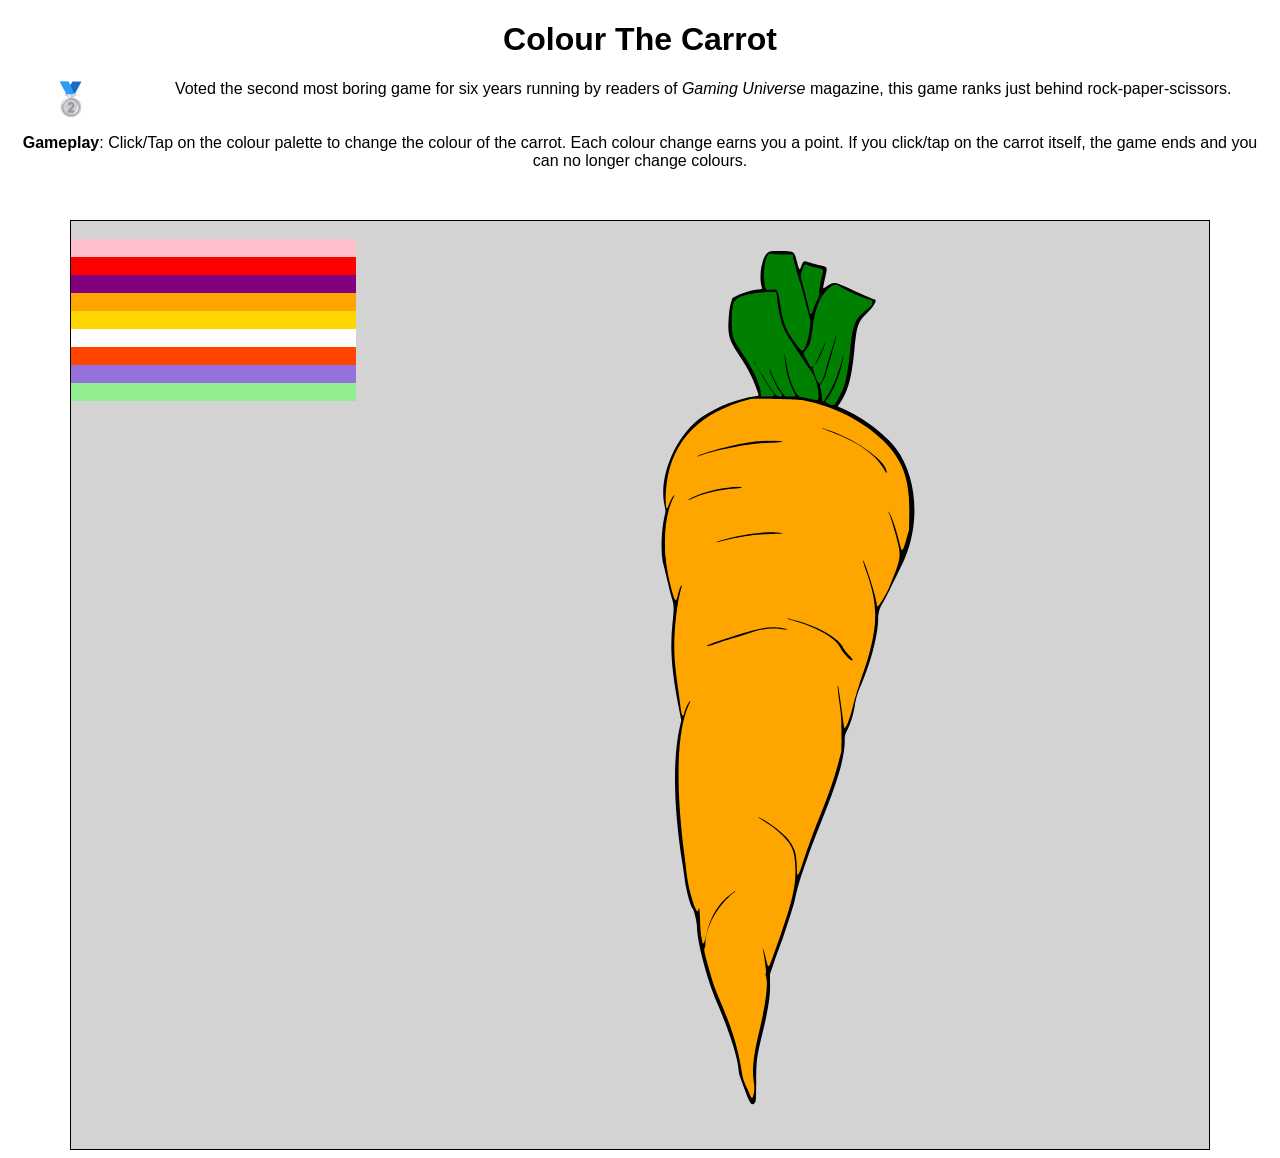
==== ColourTheCarrot/index.html @ d55a32eb "Create index.html" ====
<!DOCTYPE html>
<html lang="en">
<head>
   <meta charset="utf-8" />
   <meta name="viewport" content="width=device-width, initial-scale=1.0" />
   <style>
      body { font-family: 'Lucida Sans', 'Lucida Sans Regular', 'Lucida Grande', 'Lucida Sans Unicode', Geneva, Verdana, sans-serif; text-align: center; }
   </style>
</head>
<body>
   <!-- A dumb game demonstrating the use of:
   (1) JavaScript classes
   (2) Static methods and members in classes
   (3) querySelectorAll to select multiple elements
   (4) Applying addEventListener and removeEventListener to multiple elements
   (5) Setting attributes via setAttribute
   (6) flexboxes arranged vertically as well as horizontally
      mano@cs.auckland.ac.nz.
         -->
   <h1>Colour The Carrot</h1>
   <div style="display: flex;">
      <div style="flex-basis: 10%; font-size: xx-large;">
         🥈
      </div>
      <div style="flex-basis: 90%;">
         Voted the second most boring game for six years running by readers of
         <em>Gaming Universe</em> magazine, this game ranks just behind rock-paper-scissors.
      </div>
   </div>
   <p>
      <b>Gameplay</b>: Click/Tap on the colour palette to change the colour of the carrot.
      Each colour change earns you a point. If you click/tap on the carrot itself,
      the game ends and you can no longer change colours.
   </p>
   <div style="visibility: hidden; color: blue; font-weight: bolder;">
      <p id="the-last-word">
         Great, thanks for playing the game.
      </p>
   </div>
   <div style="border: 1px solid black; background-color: lightgray; width: 90%; margin-left: auto; margin-right: auto;">
      <div style="display: flex;">
         <div style="flex-basis: 50%;">
            <div style="width: 50%; display: flex; flex-direction: column;">
               <div style="flex-basis: 50%;">
                  &nbsp;
               </div>
               <div class="colour-palette" style="flex-basis: 50%; background-color: pink;">
                  &nbsp;
               </div>
               <div class="colour-palette" style="flex-basis: 50%; background-color: red;">
                  &nbsp;
               </div>
               <div class="colour-palette" style="flex-basis: 50%; background-color: purple;">
                  &nbsp;
               </div>
               <div class="colour-palette" style="flex-basis: 50%; background-color: orange;">
                  &nbsp;
               </div>
               <div class="colour-palette" style="flex-basis: 50%; background-color: gold;">
                  &nbsp;
               </div>
               <div class="colour-palette" style="flex-basis: 50%; background-color: white;">
                  &nbsp;
               </div>
               <div class="colour-palette" style="flex-basis: 50%; background-color: orangered;">
                  &nbsp;
               </div>
               <div class="colour-palette" style="flex-basis: 50%; background-color: mediumpurple;">
                  &nbsp;
               </div>
               <div class="colour-palette" style="flex-basis: 50%; background-color: lightgreen;">
                  &nbsp;
               </div>
            </div>
         </div>
         <div style="flex-basis: 50%;">
            <div id="carrot-image" style="width: 50%;">
               <svg xmlns="http://www.w3.org/2000/svg" viewBox="0 0 400 1300">
                  <path id="carrot-outline" fill="black" d="M180.411 43.833 C 171.473 49.452,166.340 78.169,171.490 93.750 C 172.138 95.713,171.887 96.000,169.524 96.000 C 162.699 96.000,146.387 100.278,138.400 104.163 L 130.004 108.247 127.889 114.873 C 126.458 119.358,125.436 126.459,124.728 136.842 C 123.093 160.810,124.986 167.313,140.270 190.223 C 153.016 209.329,160.925 225.487,166.678 244.174 C 167.095 245.529,166.269 245.969,162.347 246.479 C 138.598 249.567,110.032 260.503,88.500 274.751 C 51.167 299.454,25.258 359.535,34.496 399.982 C 36.156 407.250,36.172 408.290,34.723 414.162 C 29.775 434.214,28.826 469.181,32.855 483.000 C 34.058 487.125,36.823 498.343,39.000 507.930 C 41.176 517.516,43.957 528.316,45.180 531.930 C 47.858 539.845,47.940 545.314,45.686 565.890 C 41.833 601.061,44.453 633.913,55.582 689.979 L 58.059 702.458 56.084 710.979 C 45.734 755.641,47.120 825.625,59.938 905.500 C 60.997 912.100,62.371 921.775,62.992 927.000 C 64.582 940.389,71.476 965.293,74.066 967.007 C 75.589 968.015,80.000 986.015,80.000 991.222 C 80.000 1012.337,93.691 1065.085,107.714 1098.000 C 125.637 1140.067,137.190 1175.721,138.449 1192.848 C 138.682 1196.012,139.527 1200.378,140.327 1202.550 C 141.127 1204.723,144.232 1213.329,147.227 1221.676 C 154.518 1241.991,156.822 1245.035,161.429 1240.429 C 163.304 1238.553,163.333 1238.078,163.475 1207.500 C 163.600 1180.688,164.305 1175.530,172.496 1141.500 C 180.493 1108.275,183.098 1091.548,182.931 1074.500 L 182.785 1059.500 188.273 1043.500 C 191.291 1034.700,195.110 1024.125,196.759 1020.000 C 201.215 1008.849,215.547 964.623,217.497 956.000 C 221.804 936.965,223.602 930.462,228.556 916.000 C 238.511 886.944,244.226 871.515,253.189 849.500 C 278.381 787.620,288.000 754.726,288.000 730.458 C 288.000 724.281,288.480 722.106,290.909 717.280 C 296.472 706.224,299.690 696.026,302.039 682.000 C 303.967 670.486,306.007 663.732,310.947 652.500 C 324.821 620.957,334.990 581.308,335.005 558.699 C 335.009 551.825,337.587 542.773,340.666 538.822 C 343.238 535.521,367.255 486.939,372.516 474.396 C 394.401 422.218,389.298 358.995,360.052 319.962 C 345.229 300.179,314.642 277.145,286.348 264.457 L 278.195 260.801 280.694 257.151 C 292.633 239.712,297.279 222.910,301.528 181.805 C 305.271 145.587,306.243 142.786,319.787 129.184 C 330.817 118.107,334.534 110.000,328.584 110.000 C 327.825 110.000,324.484 108.650,321.159 107.000 C 317.833 105.350,314.825 104.000,314.475 104.000 C 314.124 104.000,305.468 100.127,295.239 95.392 C 273.865 85.500,272.576 85.343,263.318 91.489 C 256.622 95.935,256.887 96.241,258.985 86.500 C 264.279 61.920,265.546 65.268,249.500 61.434 C 243.450 59.988,237.026 58.193,235.225 57.444 C 230.630 55.532,229.501 56.312,226.938 63.165 C 224.317 70.175,224.295 70.152,220.475 56.250 C 216.626 42.244,217.128 42.567,198.645 42.195 C 185.062 41.922,183.181 42.091,180.411 43.833 M199.451 48.000 L 213.738 48.000 214.312 51.533 C 214.985 55.681,221.196 78.239,224.628 89.000 C 225.944 93.125,229.304 105.489,232.095 116.475 C 234.886 127.461,237.535 137.136,237.981 137.975 C 239.712 141.233,235.497 169.136,232.327 175.401 C 228.472 183.018,228.560 183.053,219.316 170.216 C 205.840 151.502,201.955 141.427,197.986 114.909 C 195.046 95.258,194.760 94.794,185.955 95.310 C 177.564 95.803,177.373 95.623,175.964 85.923 C 173.650 69.987,178.549 45.462,183.656 47.422 C 184.485 47.740,191.593 48.000,199.451 48.000 M245.000 66.093 C 247.475 66.641,251.114 67.517,253.086 68.039 L 256.671 68.989 254.346 78.244 C 253.068 83.335,251.719 91.550,251.350 96.500 C 250.806 103.777,250.061 106.744,247.455 112.000 C 245.683 115.575,243.435 121.200,242.460 124.500 C 240.413 131.426,240.979 132.503,236.415 113.000 C 234.935 106.675,232.182 96.134,230.297 89.575 C 226.712 77.096,226.706 76.533,230.078 67.521 L 232.098 62.123 236.299 63.610 C 238.609 64.427,242.525 65.544,245.000 66.093 M279.846 92.877 C 287.194 98.072,314.099 110.178,321.299 111.528 C 329.206 113.012,328.091 115.119,312.156 128.825 C 300.451 138.891,297.914 147.307,293.484 190.762 C 290.753 217.556,287.717 229.489,279.389 246.172 C 273.089 258.792,273.321 258.599,266.978 256.493 C 262.380 254.966,260.873 253.655,262.770 252.833 C 267.300 250.872,279.784 223.720,283.844 207.000 C 288.188 189.106,291.107 167.583,288.715 171.083 C 288.559 171.312,286.123 180.801,283.302 192.168 C 277.796 214.358,271.364 231.084,264.289 241.612 C 262.205 244.713,259.713 248.656,258.752 250.375 L 257.003 253.500 257.002 247.428 C 257.001 244.089,256.307 239.323,255.460 236.838 L 253.921 232.319 257.221 227.409 C 260.735 222.180,261.140 221.101,266.566 202.500 C 275.050 173.416,280.417 148.992,278.322 149.005 C 277.870 149.008,276.431 152.945,275.124 157.755 C 273.817 162.565,270.718 173.025,268.237 181.000 C 265.756 188.975,262.476 200.325,260.949 206.223 C 258.413 216.013,253.471 228.879,252.621 227.902 C 252.429 227.681,250.378 223.149,248.063 217.832 L 243.854 208.164 247.509 202.850 C 254.843 192.189,262.495 173.211,264.988 159.500 C 265.588 156.200,266.295 152.488,266.558 151.250 C 266.822 150.012,266.580 149.000,266.019 149.000 C 265.459 149.000,265.000 149.604,265.000 150.343 C 265.000 156.528,249.803 193.850,243.921 202.110 L 241.762 205.143 237.568 197.822 C 235.261 193.795,232.760 189.534,232.011 188.353 C 230.767 186.394,230.998 185.809,234.656 181.654 C 239.799 175.811,241.653 169.895,243.597 153.132 C 248.203 113.398,266.307 83.305,279.846 92.877 M191.475 107.250 C 194.245 133.032,199.047 150.864,206.255 162.141 C 212.448 171.830,236.225 207.577,240.788 214.060 C 247.018 222.909,253.414 251.000,249.199 251.000 C 248.759 251.000,244.371 250.110,239.449 249.022 C 234.527 247.934,229.303 247.034,227.839 247.022 C 220.932 246.965,211.871 227.004,207.426 202.051 C 204.423 185.189,203.019 178.423,201.502 173.500 C 200.031 168.724,199.986 168.680,200.482 172.500 C 200.768 174.700,201.480 182.125,202.063 189.000 C 203.929 210.966,208.108 228.169,214.391 239.750 L 217.782 246.000 211.476 246.000 L 205.170 246.000 201.181 240.990 C 194.907 233.110,175.000 191.028,175.000 185.644 C 175.000 184.740,174.593 184.000,174.095 184.000 C 173.130 184.000,178.139 201.721,182.593 214.068 C 186.471 224.820,191.708 235.464,195.679 240.666 C 199.577 245.773,199.507 246.459,195.204 245.307 C 188.204 243.433,163.192 202.240,148.872 169.000 C 142.941 155.232,141.727 153.760,144.624 163.846 C 149.826 181.962,168.579 218.223,183.058 238.163 C 188.644 245.856,188.550 246.000,177.918 246.000 L 171.000 246.000 171.000 242.318 C 171.000 230.476,161.163 208.781,145.320 185.687 C 131.098 164.954,129.673 160.366,130.239 137.117 C 130.499 126.464,131.161 118.235,131.915 116.300 C 135.021 108.323,157.542 101.294,180.652 101.090 L 190.804 101.000 191.475 107.250 M229.974 253.369 C 287.989 264.436,342.022 299.441,363.932 340.153 C 380.565 371.059,383.033 425.725,369.388 461.000 C 369.069 461.825,367.943 459.125,366.887 455.000 C 356.292 413.643,351.626 404.550,336.684 396.147 L 332.500 393.795 335.500 396.365 C 347.839 406.934,350.173 411.460,358.062 440.128 C 366.981 472.540,367.183 470.805,349.428 514.415 C 344.419 526.716,334.545 541.996,334.185 538.000 C 333.160 526.597,312.741 465.408,308.570 461.237 C 306.146 458.812,307.958 465.774,316.251 490.736 C 332.267 538.941,333.617 559.780,323.331 600.000 C 318.995 616.951,317.346 622.246,307.446 651.000 C 304.889 658.425,300.828 672.297,298.420 681.827 C 294.371 697.855,289.418 711.751,288.191 710.524 C 287.906 710.239,287.098 705.168,286.395 699.253 C 282.876 669.659,279.109 647.967,277.500 648.029 C 276.077 648.083,276.751 658.372,279.593 680.000 C 282.790 704.318,283.609 717.814,282.144 722.016 C 281.316 724.392,281.302 725.659,282.093 726.612 C 286.982 732.503,272.376 787.250,254.512 830.000 C 245.658 851.187,238.596 870.079,230.401 894.500 C 223.287 915.703,222.000 918.817,221.931 915.000 C 221.459 889.168,219.669 882.423,209.831 869.393 C 201.232 858.003,175.432 839.592,160.873 834.455 C 155.546 832.576,155.113 834.342,160.253 836.985 C 190.011 852.288,213.542 876.102,215.920 893.322 C 220.291 924.978,216.467 947.316,197.487 1001.000 C 193.307 1012.825,188.088 1027.675,185.890 1034.000 C 183.691 1040.325,181.637 1046.175,181.324 1047.000 C 181.011 1047.825,179.739 1043.775,178.498 1038.000 C 175.861 1025.728,173.533 1019.552,171.920 1020.549 C 171.235 1020.973,171.052 1022.461,171.449 1024.371 C 173.028 1031.962,176.929 1056.404,176.613 1056.720 C 176.421 1056.913,173.617 1052.229,170.382 1046.311 C 156.159 1020.296,146.236 1011.869,128.278 1010.554 C 120.638 1009.995,118.993 1011.557,126.249 1012.481 C 139.315 1014.145,143.004 1015.826,150.607 1023.580 C 157.408 1030.517,170.375 1050.007,175.073 1060.353 C 179.743 1070.637,176.889 1096.458,166.161 1141.000 C 159.187 1169.952,157.691 1181.196,158.508 1198.500 C 159.807 1226.012,159.030 1237.971,156.467 1229.896 C 156.064 1228.627,153.500 1222.845,150.768 1217.045 C 146.924 1208.886,145.465 1204.350,144.318 1197.000 C 138.862 1162.026,131.263 1136.926,113.739 1096.000 C 105.422 1076.576,102.403 1067.649,95.519 1042.133 C 92.154 1029.664,91.139 1024.461,91.917 1023.683 C 92.512 1023.088,93.004 1020.778,93.009 1018.550 C 93.070 992.370,112.695 959.253,138.250 942.209 C 144.895 937.776,145.643 936.976,144.347 935.680 C 142.733 934.067,124.017 947.179,116.385 955.269 C 103.420 969.013,97.636 980.277,92.391 1002.000 C 90.598 1009.425,89.102 1015.202,89.066 1014.838 C 89.030 1014.474,88.281 1010.649,87.402 1006.338 C 86.414 1001.491,85.709 992.204,85.555 982.000 C 85.323 966.677,85.173 965.500,83.448 965.500 C 82.309 965.500,81.370 966.432,81.021 967.910 C 79.631 973.801,69.070 937.255,66.945 919.197 C 65.864 910.014,64.299 897.243,63.466 890.817 C 50.517 790.912,52.890 717.074,70.236 680.186 C 71.869 676.713,72.912 673.579,72.555 673.221 C 70.452 671.119,64.068 680.678,61.851 689.250 C 60.053 696.199,59.429 695.211,58.063 683.250 C 57.387 677.337,56.197 668.119,55.418 662.764 C 46.617 602.253,47.602 558.273,58.645 518.787 C 60.441 512.364,59.902 508.651,57.525 511.072 C 55.840 512.789,51.000 526.923,51.000 530.126 C 51.000 545.206,37.594 490.245,35.968 468.500 C 34.179 444.580,40.716 403.149,48.466 389.282 C 50.516 385.614,50.671 384.811,49.419 384.331 C 47.192 383.476,44.524 386.421,41.744 392.803 C 40.379 395.936,38.866 399.400,38.381 400.500 C 33.907 410.655,38.524 363.159,43.436 348.500 C 61.425 294.820,92.276 268.156,155.500 251.644 C 160.447 250.352,221.582 251.768,229.974 253.369 M227.624 285.800 C 227.352 286.240,231.763 287.335,237.427 288.234 C 261.876 292.112,311.051 315.600,327.706 331.355 C 333.987 337.295,343.000 349.323,343.000 351.763 C 343.000 352.210,344.346 354.134,345.991 356.038 L 348.982 359.500 348.382 355.000 C 345.772 335.408,311.095 309.285,266.131 293.038 C 246.733 286.029,229.486 282.787,227.624 285.800 M160.941 309.009 C 134.069 312.076,88.417 324.293,77.077 331.452 C 71.363 335.058,71.999 336.371,78.250 333.874 C 95.682 326.911,97.211 326.507,138.500 317.957 C 155.714 314.392,198.224 310.767,205.185 312.270 C 207.359 312.740,206.997 310.228,204.791 309.538 C 201.241 308.428,169.396 308.044,160.941 309.009 M119.226 374.518 C 93.111 378.121,68.027 387.544,58.053 397.497 C 54.131 401.411,56.403 401.507,62.691 397.693 C 82.015 385.973,104.301 379.802,137.000 377.116 C 142.726 376.646,144.500 376.145,144.500 375.000 C 144.500 372.997,131.980 372.759,119.226 374.518 M169.000 437.016 C 141.468 439.762,94.752 451.738,91.585 456.863 C 91.282 457.353,94.514 456.729,98.767 455.476 C 131.963 445.699,158.363 441.534,187.249 441.516 C 209.743 441.501,215.225 441.053,210.250 439.636 C 200.807 436.946,181.804 435.739,169.000 437.016 M184.500 554.789 C 185.050 555.320,190.450 556.928,196.500 558.363 C 241.176 568.961,273.200 585.263,280.871 601.311 C 284.456 608.810,295.662 620.451,298.316 619.432 C 301.510 618.207,300.144 614.572,294.382 608.966 C 291.293 605.960,287.878 601.546,286.794 599.157 C 280.323 584.892,249.625 568.156,213.500 559.197 C 197.329 555.187,182.589 552.947,184.500 554.789 M175.000 571.063 C 170.875 571.575,162.325 573.546,156.000 575.443 C 149.675 577.340,138.875 580.506,132.000 582.478 C 116.837 586.829,93.987 594.876,92.200 596.494 C 88.036 600.265,93.983 600.294,104.768 596.555 C 110.671 594.509,122.025 590.832,130.000 588.384 C 137.975 585.935,149.915 582.170,156.533 580.017 C 172.416 574.850,183.527 573.438,196.876 574.890 C 208.949 576.204,219.879 576.287,216.000 575.036 C 203.973 571.157,187.274 569.539,175.000 571.063" />
                  <path id="carrot-body" fill="orange" d="M154.500 250.645 C 84.349 268.929,45.528 308.314,37.545 369.301 C 34.738 390.744,36.119 411.587,39.663 401.250 C 41.640 395.482,45.511 387.851,47.245 386.303 C 49.184 384.572,49.177 384.673,47.081 388.810 C 32.375 417.842,31.015 468.508,43.668 516.000 C 48.968 535.895,50.403 537.443,53.159 526.243 C 54.993 518.789,57.840 511.507,58.618 512.284 C 58.893 512.560,58.424 515.196,57.575 518.143 C 54.312 529.466,52.028 543.521,49.943 565.100 C 46.754 598.097,47.610 616.955,54.418 663.764 C 55.197 669.119,56.387 678.337,57.063 684.250 C 58.378 695.763,60.952 699.388,62.389 691.750 C 63.175 687.568,68.234 676.871,70.192 675.252 C 71.115 674.488,70.645 676.235,68.981 679.752 C 51.875 715.901,49.536 792.058,62.466 891.817 C 63.299 898.243,64.864 911.014,65.945 920.197 C 68.778 944.269,80.625 979.699,82.180 968.750 C 83.120 962.134,84.205 968.930,84.495 983.249 C 84.689 992.783,85.481 1002.740,86.412 1007.338 C 87.286 1011.649,88.000 1015.361,88.000 1015.588 C 88.000 1015.815,88.563 1015.999,89.250 1015.998 C 90.033 1015.996,91.538 1011.354,93.280 1003.563 C 98.844 978.679,110.435 959.530,127.498 947.033 C 133.877 942.362,136.563 940.933,132.000 944.639 C 108.594 963.649,92.068 993.661,92.009 1017.264 C 92.004 1019.334,91.464 1021.886,90.808 1022.936 C 89.829 1024.503,90.471 1028.027,94.406 1042.672 C 101.345 1068.499,104.354 1077.416,112.739 1097.000 C 130.263 1137.926,137.862 1163.026,143.318 1198.000 C 144.465 1205.350,145.924 1209.886,149.768 1218.045 C 152.500 1223.845,155.058 1229.608,155.453 1230.852 C 158.339 1239.945,162.278 1224.081,160.177 1211.827 C 157.286 1194.966,159.329 1174.538,167.163 1142.000 C 177.084 1100.787,180.683 1071.186,176.961 1061.398 C 176.209 1059.418,176.241 1058.469,177.080 1057.951 C 178.084 1057.330,174.560 1030.941,172.442 1023.220 C 172.183 1022.274,172.708 1023.075,173.608 1025.000 C 174.509 1026.925,176.199 1033.125,177.365 1038.777 C 180.102 1052.051,181.043 1051.766,186.522 1036.000 C 188.912 1029.125,194.291 1013.825,198.477 1002.000 C 217.499 948.266,221.423 924.934,216.920 892.322 C 214.897 877.668,202.641 863.025,179.434 847.534 C 166.026 838.584,163.927 836.976,168.997 839.539 C 182.442 846.335,202.253 861.680,208.831 870.393 C 218.643 883.389,220.469 890.236,220.924 915.750 C 221.073 924.084,223.431 920.156,229.347 901.720 C 235.916 881.247,245.435 855.378,254.081 834.500 C 263.943 810.688,273.760 782.292,278.631 763.491 L 283.292 745.500 283.358 722.000 C 283.415 701.646,283.060 695.901,280.712 679.088 C 278.342 662.123,277.350 650.408,278.544 653.500 C 279.057 654.827,283.756 686.618,285.491 700.500 C 286.247 706.550,286.896 711.612,286.933 711.750 C 288.370 717.102,294.134 703.752,299.420 682.827 C 301.828 673.297,305.889 659.425,308.446 652.000 C 318.346 623.246,319.995 617.951,324.331 601.000 C 334.194 562.433,332.932 535.182,319.480 496.250 C 315.940 486.006,313.187 477.480,313.362 477.304 C 315.310 475.357,333.000 530.927,333.000 538.992 C 333.000 540.896,333.511 542.000,334.393 542.000 C 336.046 542.000,346.995 523.847,350.428 515.415 C 368.314 471.483,368.214 472.374,359.057 439.105 C 355.667 426.788,352.008 414.976,350.926 412.855 C 348.515 408.129,349.077 407.771,351.763 412.323 C 355.370 418.436,360.910 435.589,365.634 455.273 C 368.304 466.397,369.557 465.425,374.370 448.497 L 378.350 434.500 378.755 411.874 C 379.613 364.033,370.023 336.917,342.541 309.474 C 315.018 281.990,272.739 260.348,230.974 252.366 C 222.587 250.762,159.496 249.343,154.500 250.645 M268.803 295.429 C 307.578 309.521,349.359 340.665,346.835 353.594 C 346.579 354.904,346.150 354.622,345.024 352.405 C 333.585 329.889,309.610 312.410,268.229 296.416 C 257.759 292.370,254.703 291.000,256.143 291.000 C 256.405 291.000,262.102 292.993,268.803 295.429 M199.000 309.892 C 204.194 310.751,196.467 311.457,170.379 312.507 C 152.169 313.240,102.343 323.129,87.098 329.036 C 83.027 330.614,80.102 331.504,80.598 331.015 C 85.342 326.337,139.096 312.495,161.941 310.069 C 171.671 309.035,193.197 308.933,199.000 309.892 M143.000 374.872 C 143.000 375.351,139.512 375.986,135.250 376.284 C 108.920 378.121,85.866 383.707,69.750 392.153 C 68.788 392.658,68.000 392.853,68.000 392.588 C 68.000 390.475,85.966 382.814,97.472 380.022 C 116.995 375.283,143.000 372.341,143.000 374.872 M200.000 438.794 C 202.912 439.251,196.911 439.702,183.000 440.072 C 160.369 440.675,140.494 443.551,117.272 449.584 C 105.337 452.685,103.159 452.608,113.500 449.450 C 145.513 439.673,179.174 435.526,200.000 438.794 M219.621 561.984 C 250.849 570.356,279.869 587.096,285.794 600.157 C 286.878 602.546,290.293 606.960,293.382 609.966 C 298.854 615.290,300.318 618.000,297.721 618.000 C 295.286 618.000,284.230 605.559,281.558 599.811 C 275.810 587.449,250.083 572.325,219.581 563.377 C 208.286 560.064,205.364 558.998,207.583 559.002 C 208.088 559.002,213.504 560.345,219.621 561.984 M203.319 573.162 C 210.790 574.764,208.430 575.009,197.044 573.812 C 183.272 572.365,171.456 573.838,155.613 578.977 C 148.951 581.138,138.100 584.529,131.500 586.512 C 124.900 588.496,114.550 591.860,108.500 593.988 C 95.874 598.429,94.179 598.849,94.003 597.579 C 93.835 596.366,113.913 589.079,131.500 583.970 C 139.200 581.733,150.675 578.349,157.000 576.449 C 174.649 571.147,189.131 570.119,203.319 573.162" />
                  <path id="carrot-leaves" fill="green" d="M179.644 48.144 C 175.532 54.428,173.149 73.733,174.920 86.413 C 176.393 96.960,176.832 97.396,185.196 96.618 C 193.769 95.822,194.049 96.279,196.986 115.909 C 200.934 142.287,204.888 152.530,218.536 171.724 C 227.148 183.836,228.146 184.390,231.741 179.056 C 235.994 172.745,241.453 141.584,239.082 137.154 C 238.581 136.216,235.886 126.461,233.095 115.475 C 230.304 104.489,226.944 92.125,225.628 88.000 C 222.196 77.239,215.985 54.681,215.312 50.533 L 214.738 47.000 200.994 47.000 C 193.435 47.000,185.886 46.727,184.218 46.394 C 181.757 45.901,180.895 46.231,179.644 48.144 M228.980 66.750 C 225.625 75.663,225.553 77.928,228.333 87.100 C 231.109 96.255,237.399 121.245,238.440 127.250 C 239.417 132.885,241.654 132.016,243.588 125.250 C 244.493 122.088,246.683 116.575,248.456 113.000 C 251.040 107.790,251.798 104.806,252.276 97.962 C 252.604 93.267,254.030 84.746,255.445 79.027 C 258.364 67.231,258.626 67.819,249.616 65.943 C 246.252 65.242,241.067 63.843,238.093 62.834 C 230.949 60.410,231.446 60.197,228.980 66.750 M264.694 95.250 C 252.750 106.388,245.837 124.184,242.597 152.132 C 240.669 168.756,238.794 174.817,233.832 180.454 C 228.996 185.948,229.000 186.013,234.999 196.096 C 237.749 200.718,240.165 204.950,240.369 205.500 C 240.596 206.113,241.660 205.971,243.119 205.132 C 244.981 204.063,245.227 204.052,244.250 205.082 C 241.982 207.473,249.672 229.000,252.794 229.000 C 254.714 229.000,258.823 219.349,261.647 208.206 C 263.000 202.868,266.090 192.200,268.514 184.500 C 270.938 176.800,273.468 168.262,274.136 165.526 C 274.804 162.790,275.507 161.020,275.698 161.594 C 276.217 163.151,266.560 199.376,260.793 217.500 C 260.093 219.700,257.998 223.750,256.137 226.500 C 252.821 231.400,252.779 231.590,254.071 236.000 C 254.796 238.475,255.563 243.537,255.777 247.250 C 256.201 254.636,257.516 255.833,260.000 251.096 C 260.825 249.523,263.205 245.702,265.289 242.605 C 271.161 233.879,278.521 215.902,282.954 199.456 C 287.507 182.569,287.421 186.967,282.827 206.000 C 278.795 222.700,266.315 249.866,261.770 251.833 C 257.455 253.701,268.830 260.431,273.362 258.691 C 275.163 258.000,284.910 239.015,287.321 231.500 C 290.315 222.170,292.901 207.188,295.032 186.813 C 299.420 144.864,301.292 139.785,317.423 126.057 C 326.963 117.938,327.515 117.187,326.607 113.570 C 326.171 111.834,325.066 111.047,322.342 110.536 C 315.103 109.178,288.218 97.089,280.846 91.877 C 275.817 88.322,271.058 89.316,264.694 95.250 M161.500 101.608 C 132.220 106.835,129.864 109.429,129.238 137.126 C 128.686 161.533,129.978 165.780,144.320 186.687 C 160.163 209.781,170.000 231.476,170.000 243.318 L 170.000 247.000 178.250 246.985 C 187.194 246.968,190.152 245.996,188.500 243.616 C 179.905 231.232,171.425 217.894,168.082 211.500 C 162.874 201.536,164.136 203.243,172.888 218.000 C 182.037 233.425,190.706 245.356,193.342 246.150 C 200.679 248.361,201.714 246.263,196.595 239.556 C 191.840 233.327,181.010 209.657,182.316 208.350 C 182.534 208.133,183.511 210.103,184.489 212.728 C 187.589 221.048,195.997 236.736,200.157 241.960 L 204.170 247.000 211.585 247.000 C 220.272 247.000,220.043 247.586,215.100 238.036 C 209.020 226.290,204.658 208.974,203.629 192.500 C 203.168 185.117,203.202 184.924,204.070 190.000 C 208.112 213.633,211.362 226.001,216.090 235.745 C 220.182 244.177,223.524 247.995,226.839 248.022 C 228.303 248.034,233.527 248.934,238.449 250.022 C 251.735 252.959,251.000 253.279,251.000 244.545 C 251.000 234.230,246.952 220.396,241.788 213.060 C 237.225 206.577,213.448 170.830,207.255 161.141 C 200.047 149.864,195.245 132.032,192.475 106.250 L 191.804 100.000 180.652 100.090 C 174.518 100.139,165.900 100.822,161.500 101.608 M258.018 179.221 C 254.775 187.465,247.567 201.532,246.133 202.418 C 245.719 202.674,247.710 198.297,250.557 192.692 C 253.405 187.086,256.795 179.713,258.091 176.306 C 259.386 172.900,260.633 170.300,260.861 170.528 C 261.089 170.756,259.810 174.668,258.018 179.221 M162.500 200.000 C 163.353 201.650,163.826 203.000,163.551 203.000 C 163.276 203.000,162.353 201.650,161.500 200.000 C 160.647 198.350,160.174 197.000,160.449 197.000 C 160.724 197.000,161.647 198.350,162.500 200.000" />
               </svg>
            </div>
         </div>
      </div>
   </div>
   <script>
      class Game {
         static points = 0;

         Setup() {
            const palette = document.querySelectorAll(".colour-palette");
            palette.forEach((elem) => elem.addEventListener("click", Game.ChangeCarrotColour));
            const carrot = document.querySelectorAll("#carrot-outline, #carrot-leaves, #carrot-body");
            carrot.forEach((elem) => elem.addEventListener("click", Game.StopGame));
         }

         static ChangeCarrotColour(event) {
            ++Game.points;
            const carrotBodyElem = document.getElementById("carrot-body")
            carrotBodyElem.setAttribute("fill", event.target.style.backgroundColor);
         }

         static StopGame() {
            const palette = document.querySelectorAll(".colour-palette");
            palette.forEach((elem) => elem.removeEventListener("click", Game.ChangeCarrotColour));
            const lastWordElem = document.getElementById("the-last-word");
            if (Game.points > 1) {
               lastWordElem.textContent = `Well done! You received ${Game.points} points.`;
            }
            lastWordElem.style.visibility = "visible";
         }
      }

      new Game().Setup();
   </script>
</body>
</html>
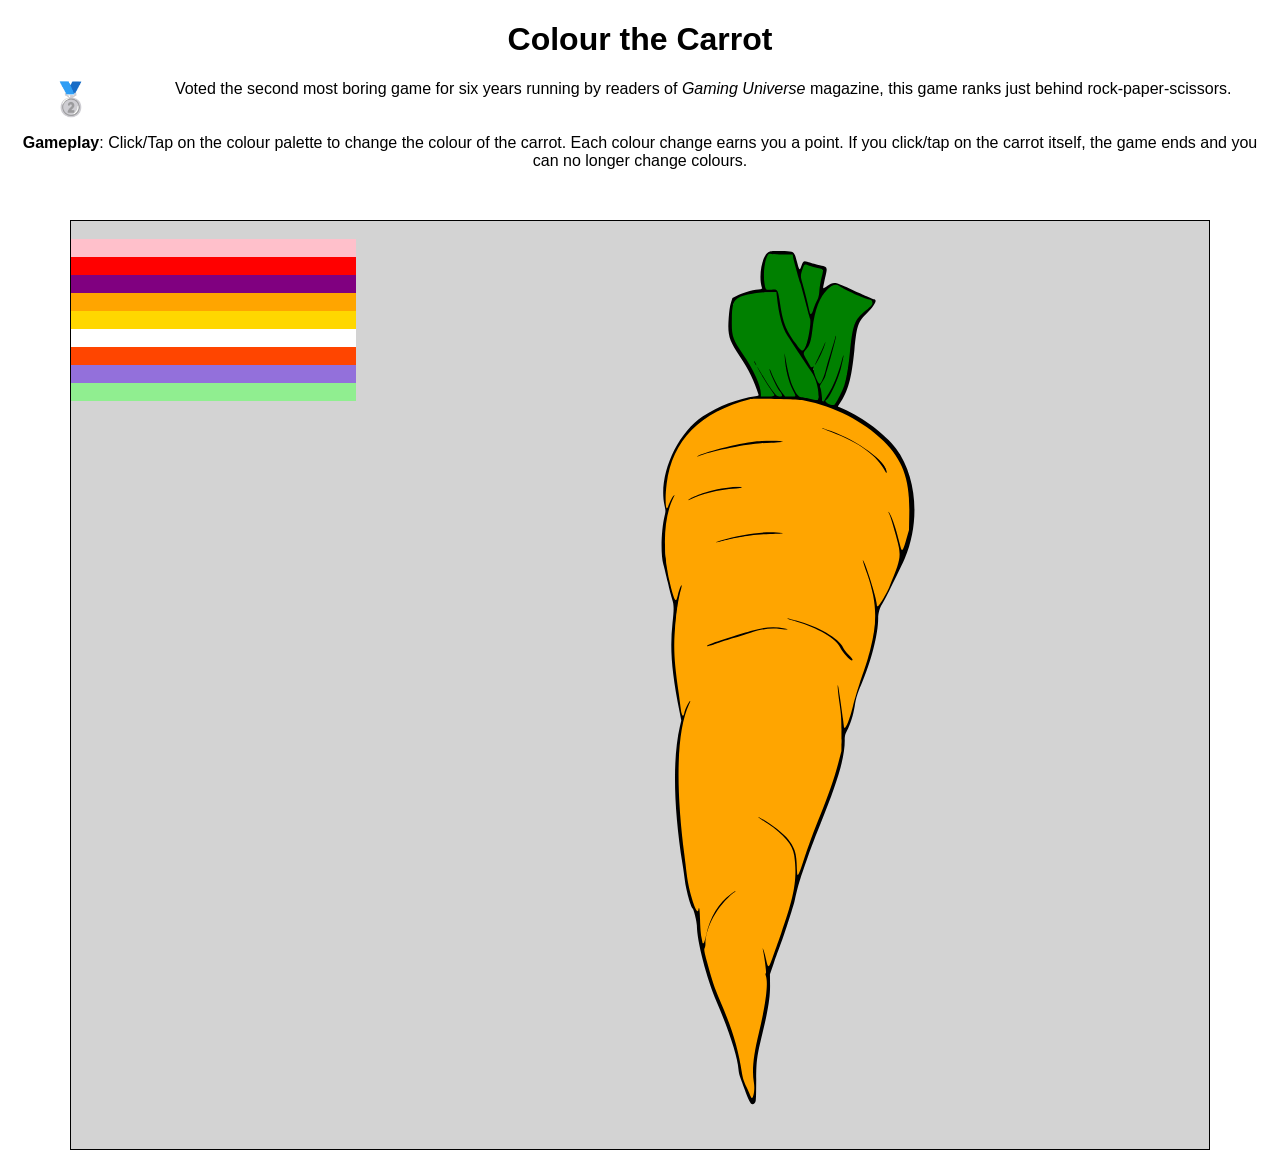
==== commit c6c7d80a: "Update index.html" ====
--- a/ColourTheCarrot/index.html
+++ b/ColourTheCarrot/index.html
@@ -3,6 +3,8 @@
 <head>
    <meta charset="utf-8" />
    <meta name="viewport" content="width=device-width, initial-scale=1.0" />
+   <link rel="icon" type="image/svg+xml" href="https://mano.nz/images/logo.svg" />
+   <title>Colour the Carrot</title>
    <style>
       body { font-family: 'Lucida Sans', 'Lucida Sans Regular', 'Lucida Grande', 'Lucida Sans Unicode', Geneva, Verdana, sans-serif; text-align: center; }
    </style>
@@ -17,7 +19,7 @@
    (6) flexboxes arranged vertically as well as horizontally
       mano@cs.auckland.ac.nz.
          -->
-   <h1>Colour The Carrot</h1>
+   <h1>Colour the Carrot</h1>
    <div style="display: flex;">
       <div style="flex-basis: 10%; font-size: xx-large;">
          🥈
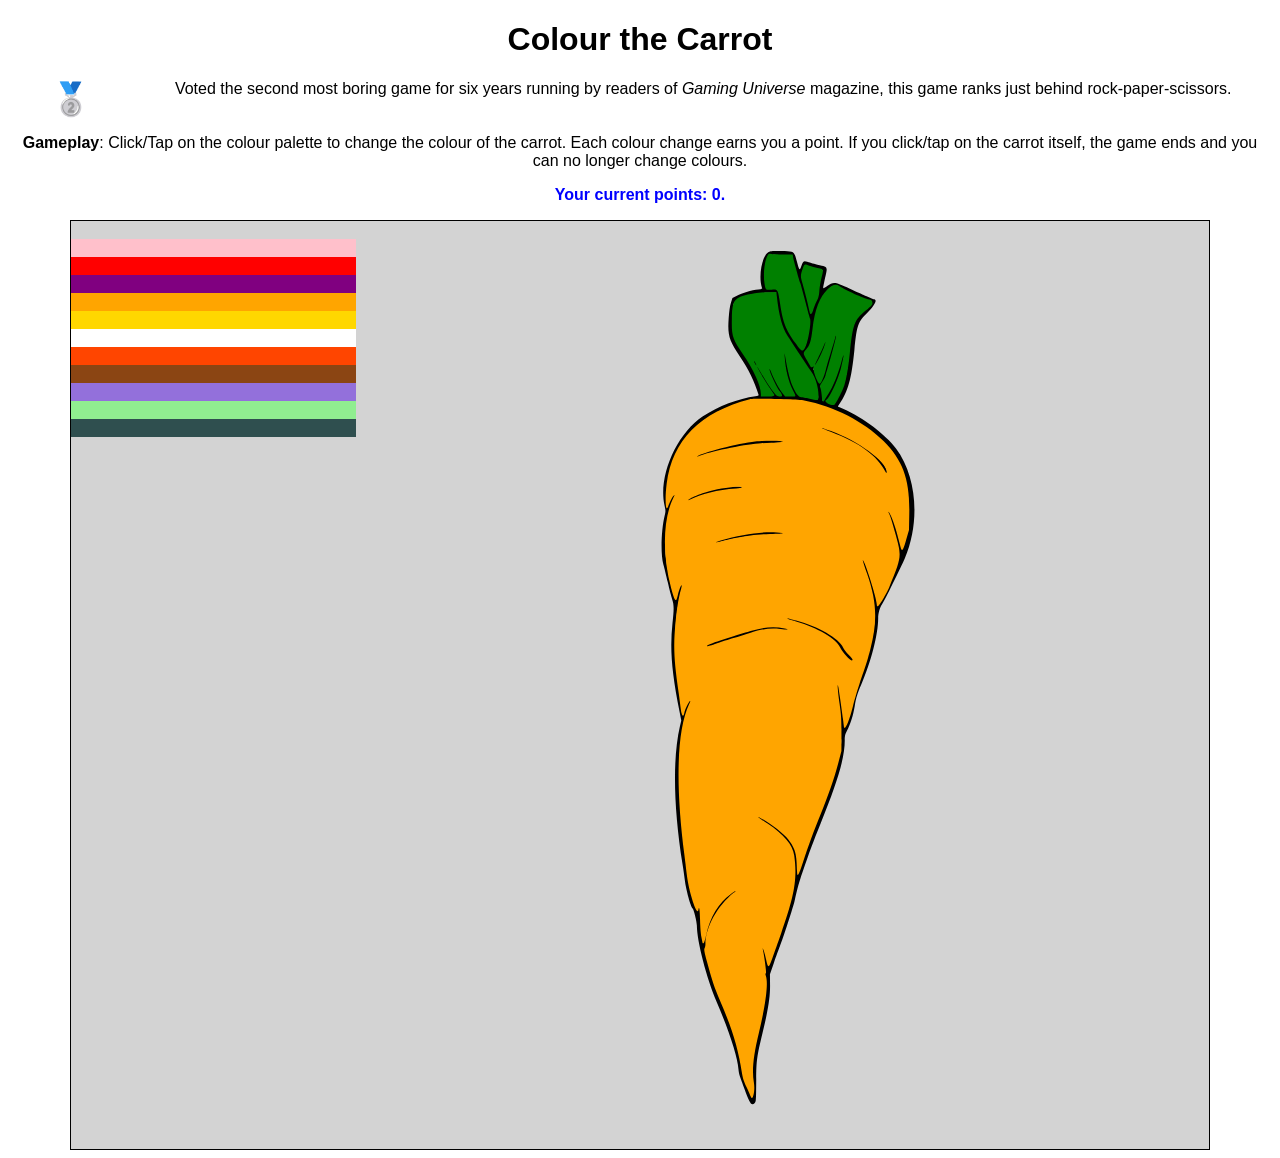
==== commit 2fca1f26: "Create index.html" ====
--- a/ColourTheCarrot/index.html
+++ b/ColourTheCarrot/index.html
@@ -3,7 +3,7 @@
 <head>
    <meta charset="utf-8" />
    <meta name="viewport" content="width=device-width, initial-scale=1.0" />
-   <link rel="icon" type="image/svg+xml" href="https://mano.nz/images/logo.svg" />
+   <link rel="icon" type="image/svg+xml" href="https://dividni.com/images/Dividni-Logo.svg" />
    <title>Colour the Carrot</title>
    <style>
       body { font-family: 'Lucida Sans', 'Lucida Sans Regular', 'Lucida Grande', 'Lucida Sans Unicode', Geneva, Verdana, sans-serif; text-align: center; }
@@ -12,7 +12,7 @@
 <body>
    <!-- A dumb game demonstrating the use of:
    (1) JavaScript classes
-   (2) Static methods and members in classes
+   (2) Methods and members in classes
    (3) querySelectorAll to select multiple elements
    (4) Applying addEventListener and removeEventListener to multiple elements
    (5) Setting attributes via setAttribute
@@ -34,9 +34,9 @@
       Each colour change earns you a point. If you click/tap on the carrot itself,
       the game ends and you can no longer change colours.
    </p>
-   <div style="visibility: hidden; color: blue; font-weight: bolder;">
+   <div style="color: blue; font-weight: bolder;">
       <p id="the-last-word">
-         Great, thanks for playing the game.
+         Your current points: <span id="points">0</span>.
       </p>
    </div>
    <div style="border: 1px solid black; background-color: lightgray; width: 90%; margin-left: auto; margin-right: auto;">
@@ -67,10 +67,16 @@
                <div class="colour-palette" style="flex-basis: 50%; background-color: orangered;">
                   &nbsp;
                </div>
+               <div class="colour-palette" style="flex-basis: 50%; background-color: saddlebrown;">
+                  &nbsp;
+               </div>
                <div class="colour-palette" style="flex-basis: 50%; background-color: mediumpurple;">
                   &nbsp;
                </div>
                <div class="colour-palette" style="flex-basis: 50%; background-color: lightgreen;">
+                  &nbsp;
+               </div>
+               <div class="colour-palette" style="flex-basis: 50%; background-color: darkslategray;">
                   &nbsp;
                </div>
             </div>
@@ -88,33 +94,33 @@
    </div>
    <script>
       class Game {
-         static points = 0;
+         #points = 0;
 
-         Setup() {
+         constructor() {
+            this.ChangeCarrotColour = this.ChangeCarrotColour.bind(this);
+            this.StopGame = this.StopGame.bind(this);
             const palette = document.querySelectorAll(".colour-palette");
-            palette.forEach((elem) => elem.addEventListener("click", Game.ChangeCarrotColour));
+            palette.forEach((elem) => elem.addEventListener("click", this.ChangeCarrotColour));
             const carrot = document.querySelectorAll("#carrot-outline, #carrot-leaves, #carrot-body");
-            carrot.forEach((elem) => elem.addEventListener("click", Game.StopGame));
+            carrot.forEach((elem) => elem.addEventListener("click", this.StopGame));
          }
 
-         static ChangeCarrotColour(event) {
-            ++Game.points;
+         ChangeCarrotColour(event) {
+            this.#points += 1;
             const carrotBodyElem = document.getElementById("carrot-body")
             carrotBodyElem.setAttribute("fill", event.target.style.backgroundColor);
+            document.getElementById("points").textContent = `${this.#points}`;
          }
 
-         static StopGame() {
+         StopGame() {
             const palette = document.querySelectorAll(".colour-palette");
-            palette.forEach((elem) => elem.removeEventListener("click", Game.ChangeCarrotColour));
+            palette.forEach((elem) => elem.removeEventListener("click", this.ChangeCarrotColour));
             const lastWordElem = document.getElementById("the-last-word");
-            if (Game.points > 1) {
-               lastWordElem.textContent = `Well done! You received ${Game.points} points.`;
-            }
-            lastWordElem.style.visibility = "visible";
+            lastWordElem.textContent = `Game over. You scored ${this.#points} points.`;
          }
       }
 
-      new Game().Setup();
+      new Game();
    </script>
 </body>
 </html>
